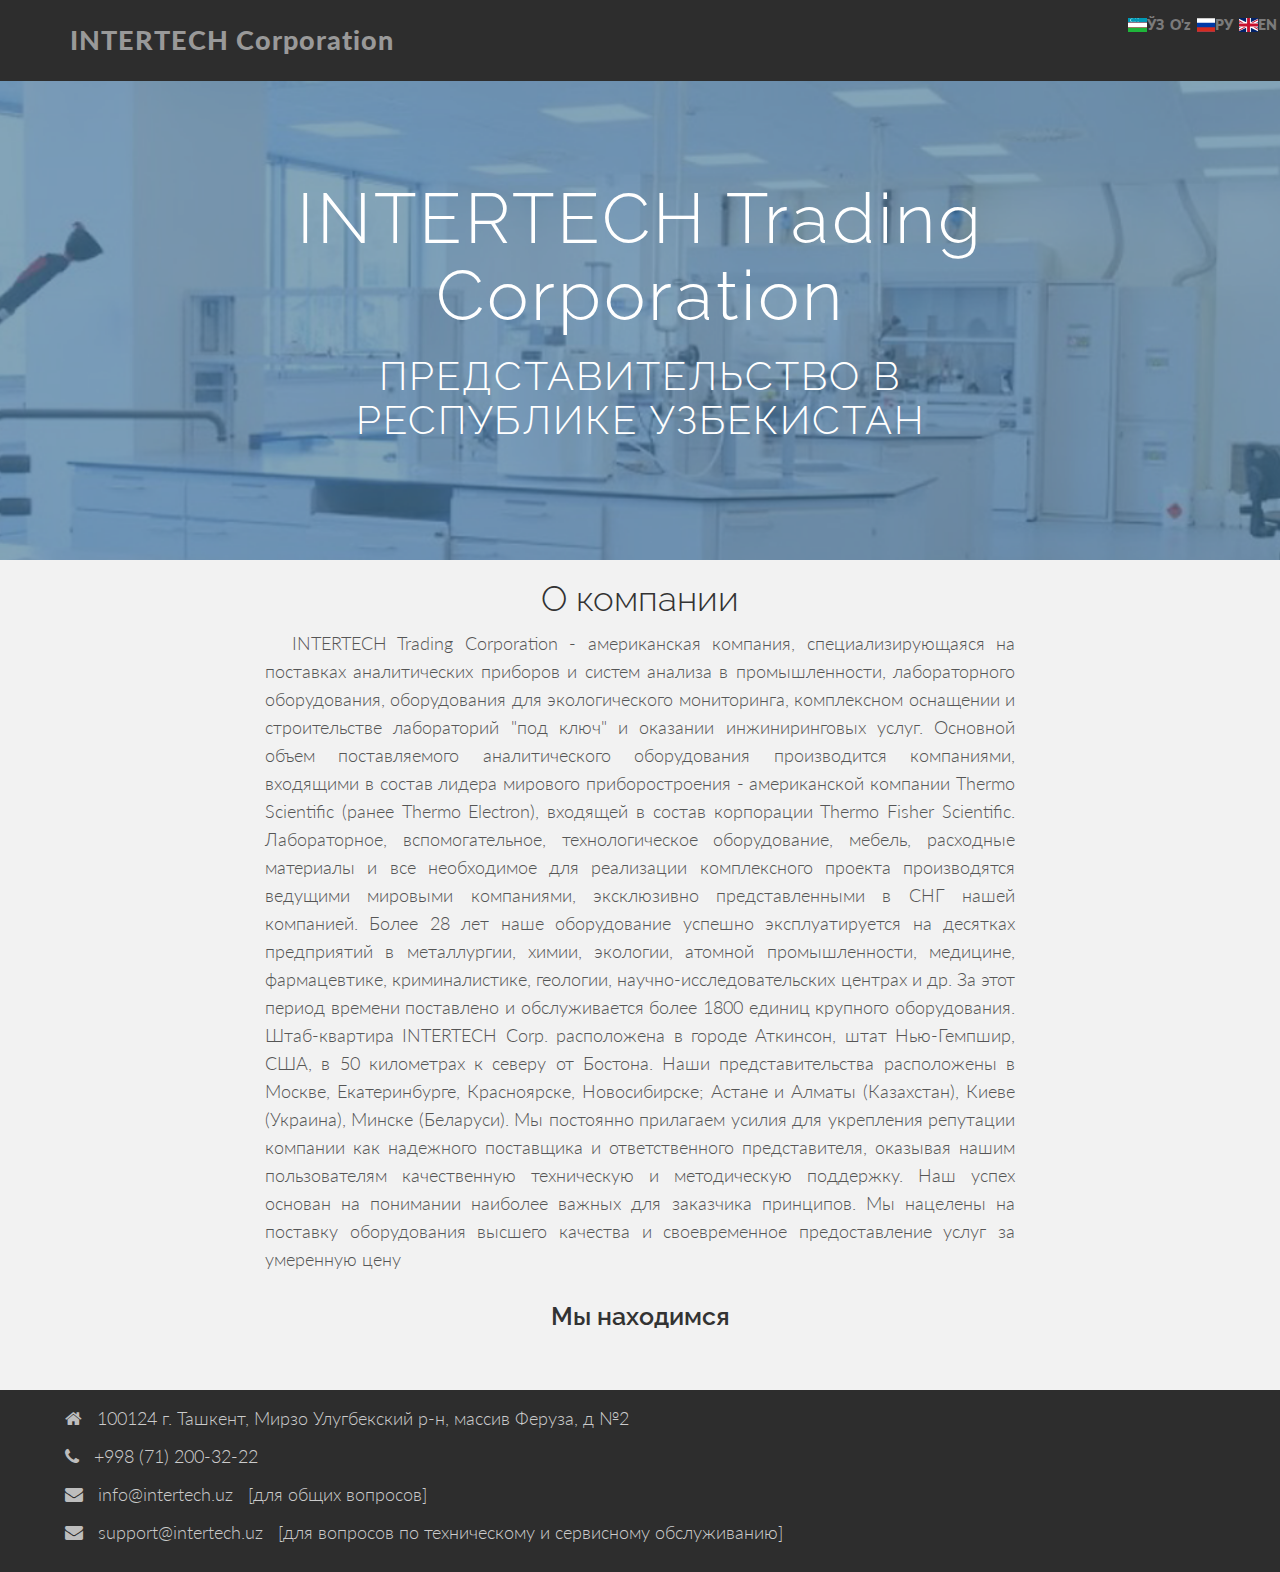
==== en/index.html @ 099552c6 "добавил языковую панель" ====
<!DOCTYPE html>
<html>
<head>
    <meta charset="utf-8">
    <meta name="viewport" content="width=device-width, initial-scale=1.0">
    <title>Главная</title>    
    
    <link rel="stylesheet" href="../css/bootstrap.css">
    <link rel="stylesheet" href="../css/font-awesome.min.css">
    <link rel="stylesheet" href="../css/main.css">

    <link rel="stylesheet" href="../css/flag-icon.min.css">
    
    
</head>
<body>    
    
      
  
  <div id="div-header" class="navbar navbar-inverse navbar-fixed-top">
      <div id="lang-panel"  class="pull-right">                          
          <a href="/uz/index.html"><span class="flag-icon flag-icon-uz"></span>ЎЗ</a>
          <a href="/oz/index.html">O'z</a>         
          <a href="/ru/index.html"><span class="flag-icon flag-icon-ru"></span>РУ</a>          
          <a href="/en/index.html"><span class="flag-icon flag-icon-gb"></span>EN</a>                
        </div>
    
    
    <div class="container">
            <div class="navbar-header">                
                <div class="navbar-brand">INTERTECH Corporation</div>
            </div>
        </div>
    </div>

  


    <div id="headerwrap">
        <div class="container">
            <div class="row centered">
                <div class="col-lg-8 col-lg-offset-2">
                    <h1>INTERTECH Trading Corporation</h1>
                    <h2>Представительство в Республике Узбекистан</h2>
                </div>
            </div>
        </div>
    </div>

   
    <div class="container wb">
        <div class="row">            
            <div class="col-lg-8 col-lg-offset-2">
                <h4>О компании</h4>
                <p>INTERTECH Trading Corporation - американская компания, специализирующаяся на поставках аналитических приборов и систем анализа в промышленности, лабораторного оборудования, оборудования для экологического мониторинга, комплексном оснащении и строительстве лабораторий "под ключ" и оказании инжиниринговых услуг.
                        Основной объем поставляемого аналитического оборудования производится компаниями, входящими в состав лидера мирового приборостроения - американской компании Thermo Scientific (ранее Thermo Electron), входящей в состав корпорации Thermo Fisher Scientific. Лабораторное, вспомогательное, технологическое оборудование, мебель, расходные материалы и все необходимое для реализации комплексного проекта производятся ведущими мировыми компаниями, эксклюзивно представленными в СНГ нашей компанией.
                        
                        Более 28 лет наше оборудование успешно эксплуатируется на десятках предприятий в металлургии, химии, экологии, атомной промышленности, медицине, фармацевтике, криминалистике, геологии, научно-исследовательских центрах и др. За этот период времени поставлено и обслуживается более 1800 единиц крупного оборудования.
                        Штаб-квартира INTERTECH Corp. расположена в городе Аткинсон, штат Нью-Гемпшир, США, в 50 километрах к северу от Бостона. Наши представительства расположены в Москве, Екатеринбурге, Красноярске, Новосибирске; Астане и Алматы (Казахстан), Киеве (Украина), Минске (Беларуси).
                        Мы постоянно прилагаем усилия для укрепления репутации компании как надежного поставщика и ответственного представителя, оказывая нашим пользователям качественную техническую и методическую поддержку.
                        Наш успех основан на понимании наиболее важных для заказчика принципов. Мы нацелены на поставку оборудования высшего качества и своевременное предоставление услуг за умеренную цену
                        </p>                
            </div>   
            
        </div>
    </div>


    <div id='map' class="container">
        <div class="row">
            <div class="col-lg-8 col-lg-offset-2">
                <h4>Мы находимся</h4>
                <script type="text/javascript" charset="utf-8" async src="https://api-maps.yandex.ru/services/constructor/1.0/js/?um=constructor%3A7fb17a33a4f2a6523416677394ee7373f400a5238b3967ca193303adce1531c1&amp;width=800&amp;height=400&amp;lang=ru_RU&amp;scroll=true"></script>
            </div>
        </div>
    </div>
    
    
    <div id="f">
        <div class="container">
            <div class="row">
                <i class="fa fa-home"></i>
                <span>100124 г. Ташкент, Мирзо Улугбекский р-н, массив Феруза, д №2</span>                
            </div>
            <div class="row">
                <i class="fa fa-phone"></i>
                <a href="tel:+998712003222" class="company-href">+998 (71) 200-32-22</a>
            </div>
            <div class="row">
                <i class="fa fa-envelope"></i>
                <a href="mailto:info@intertech.uz" class="company-href">info@intertech.uz</a> 
                <span class="address-description">[для общих вопросов]</span>               
            </div>
            <div class="row">
                <i class="fa fa-envelope"></i>
                <a href="mailto:support@intertech.uz" class="company-href">support@intertech.uz</a> 
                <span class="address-description">[для вопросов по техническому и сервисному обслуживанию]</span>               
            </div>
        </div>
    </div>


    
    <script src="../js/jquery.min.js"></script>
    <!-- <script src="https://ajax.googleapis.com/ajax/libs/jquery/3.3.1/jquery.min.js"></script> -->
    <script src="../js/bootstrap.min.js"></script>

</body>
</html>
---- css/main.css ----
@import url('https://fonts.googleapis.com/css?family=Lato|Raleway');

body {
  background-color: #f2f2f2; 
  font-family: 'Lato';
  font-weight: 300;
  font-size: 18px;
  color: #555;

  -webkit-font-smoothing: antialiased;
  -webkit-overflow-scrolling: touch;
  margin-top: 70px;
}

h1,h2,h3,h4,h5,h6 {
  font-family: 'Raleway';
  font-weight: 300;
  color: #333;
}

p {
  line-height: 28px;
  text-indent: 1.5em;
  /* margin-bottom: 25px;   */
}

.centered {
  text-align: center;
}

a {
  color: #f85c37;  
}

a:hover, a:focus {
  color: #7b7b7b;
  text-decoration: none;
  outline: 0;
}

hr {
  display: block;
  height: 1px;
  border: 0;
  border-top: 1px solid #ccc;
  margin: 1em 0;
  padding: 0;
}

.navbar {
  font-weight: 800;
  font-size: 14px;
  padding-top: 15px;
  padding-bottom: 15px;
}

.navbar-inverse {
  background: #2d2d2d;
  border-color: #2d2d2d;
}

.navbar-inverse .navbar-nav > .active > a {
  background: #ff7878;  
}

.navbar-inverse .navbar-brand {
  color: #999;
  font-weight: bolder;
  font-size: 27px;
  letter-spacing: 1px;
}

#headerwrap {
  /* background-color: rgb(116, 148, 173); */
  background: url(../img/new-header-lg-bg.png) no-repeat center top;
  margin-top: -10px;
  padding-top: 20px;
  text-align: center;
  background-attachment: fixed;
  background-position: center center;
  min-height: 500px;
  width: 100%;

  -webkit-background-size: cover;
  -moz-background-size: cover;
  -o-background-size: cover;
  background-size: cover;
  
  /* background-size: 100%; */
}

#headerwrap h1 {
  margin-top: 100px;
  color: white;
  font-size: 70px;
  font-weight: 300;
  letter-spacing: 3px;
}


#headerwrap h2 {  
  color: white;
  font-size: 40px;  
  letter-spacing: 2px;
  text-transform: uppercase;
}

.w {
  padding-top: 35px;  
}

.w h4 {
  font-size: 25px;
}

#dg {
  background: #e0e0e0;
  padding-top: 70px;
  padding-bottom: 70px;
  text-align: center;
}

#dg h4 {
  font-size: 40px;
}

.tilt {
  -webkit-transition: all 0.5s ease;
     -moz-transition: all 0.5s ease;
       -o-transition: all 0.5s ease;
      -ms-transition: all 0.5s ease;
          transition: all 0.5s ease;  
}

.tilt:hover {
  -webkit-transform: rotate(-10deg);
     -moz-transform: rotate(-10deg);
       -o-transform: rotate(-10deg);
      -ms-transform: rotate(-10deg);
          transform: rotate(-10deg);  
}

.wb {
  padding-top: 10px;
  /* margin-bottom: 35px;   */
}

.wb h4 {
  text-align: center;
  font-size: 35px;
}

.wb p {
  text-align: justify;    
}

#lg {
  background: #ebebeb;
  padding-top: 70px;
  padding-bottom: 70px;
  text-align: center;
}

#lg  h4 {
  font-size: 45px;
}

#r {
  background: #ff7878;
  padding-top: 70px;
  padding-bottom: 70px;
}

#r h4 {
  color: white;
  font-size: 45px;  
}

#r p {
  color: white;
}

#f {
  background: #2d2d2d;
  padding-top: 10px;
  padding-bottom: 20px;
  color:#ccc;
}


#f i {
  color: #bdbdbd;
  /* font-size: 30px; */
  padding: 10px;
}

#f a.company-href {
  color:#ccc;
}

#f span.address-description {
  margin-left: 10px;
}

#map {
  /* background: #2d2d2d; */
  padding-top: 10px;
  padding-bottom: 10px;
  margin-bottom: 15px;
}

#map h4 {  
  font-size: 25px;
  padding-bottom: 25px; 
  text-align: center; 
  font-weight: 600;
}

#lang-panel {
  display: inline-block;
}

#lang-panel a {
  color: #7b7b7b;
  margin-right: 3px;
}
---- css/flag-icon.min.css ----
.flag-icon-background{background-size:contain;background-position:50%;background-repeat:no-repeat}.flag-icon{background-size:contain;background-position:50%;background-repeat:no-repeat;position:relative;display:inline-block;width:1.33333333em;line-height:1em}.flag-icon:before{content:"\00a0"}.flag-icon.flag-icon-squared{width:1em}.flag-icon-ad{background-image:url(../flags/4x3/ad.svg)}.flag-icon-ad.flag-icon-squared{background-image:url(../flags/1x1/ad.svg)}.flag-icon-ae{background-image:url(../flags/4x3/ae.svg)}.flag-icon-ae.flag-icon-squared{background-image:url(../flags/1x1/ae.svg)}.flag-icon-af{background-image:url(../flags/4x3/af.svg)}.flag-icon-af.flag-icon-squared{background-image:url(../flags/1x1/af.svg)}.flag-icon-ag{background-image:url(../flags/4x3/ag.svg)}.flag-icon-ag.flag-icon-squared{background-image:url(../flags/1x1/ag.svg)}.flag-icon-ai{background-image:url(../flags/4x3/ai.svg)}.flag-icon-ai.flag-icon-squared{background-image:url(../flags/1x1/ai.svg)}.flag-icon-al{background-image:url(../flags/4x3/al.svg)}.flag-icon-al.flag-icon-squared{background-image:url(../flags/1x1/al.svg)}.flag-icon-am{background-image:url(../flags/4x3/am.svg)}.flag-icon-am.flag-icon-squared{background-image:url(../flags/1x1/am.svg)}.flag-icon-ao{background-image:url(../flags/4x3/ao.svg)}.flag-icon-ao.flag-icon-squared{background-image:url(../flags/1x1/ao.svg)}.flag-icon-aq{background-image:url(../flags/4x3/aq.svg)}.flag-icon-aq.flag-icon-squared{background-image:url(../flags/1x1/aq.svg)}.flag-icon-ar{background-image:url(../flags/4x3/ar.svg)}.flag-icon-ar.flag-icon-squared{background-image:url(../flags/1x1/ar.svg)}.flag-icon-as{background-image:url(../flags/4x3/as.svg)}.flag-icon-as.flag-icon-squared{background-image:url(../flags/1x1/as.svg)}.flag-icon-at{background-image:url(../flags/4x3/at.svg)}.flag-icon-at.flag-icon-squared{background-image:url(../flags/1x1/at.svg)}.flag-icon-au{background-image:url(../flags/4x3/au.svg)}.flag-icon-au.flag-icon-squared{background-image:url(../flags/1x1/au.svg)}.flag-icon-aw{background-image:url(../flags/4x3/aw.svg)}.flag-icon-aw.flag-icon-squared{background-image:url(../flags/1x1/aw.svg)}.flag-icon-ax{background-image:url(../flags/4x3/ax.svg)}.flag-icon-ax.flag-icon-squared{background-image:url(../flags/1x1/ax.svg)}.flag-icon-az{background-image:url(../flags/4x3/az.svg)}.flag-icon-az.flag-icon-squared{background-image:url(../flags/1x1/az.svg)}.flag-icon-ba{background-image:url(../flags/4x3/ba.svg)}.flag-icon-ba.flag-icon-squared{background-image:url(../flags/1x1/ba.svg)}.flag-icon-bb{background-image:url(../flags/4x3/bb.svg)}.flag-icon-bb.flag-icon-squared{background-image:url(../flags/1x1/bb.svg)}.flag-icon-bd{background-image:url(../flags/4x3/bd.svg)}.flag-icon-bd.flag-icon-squared{background-image:url(../flags/1x1/bd.svg)}.flag-icon-be{background-image:url(../flags/4x3/be.svg)}.flag-icon-be.flag-icon-squared{background-image:url(../flags/1x1/be.svg)}.flag-icon-bf{background-image:url(../flags/4x3/bf.svg)}.flag-icon-bf.flag-icon-squared{background-image:url(../flags/1x1/bf.svg)}.flag-icon-bg{background-image:url(../flags/4x3/bg.svg)}.flag-icon-bg.flag-icon-squared{background-image:url(../flags/1x1/bg.svg)}.flag-icon-bh{background-image:url(../flags/4x3/bh.svg)}.flag-icon-bh.flag-icon-squared{background-image:url(../flags/1x1/bh.svg)}.flag-icon-bi{background-image:url(../flags/4x3/bi.svg)}.flag-icon-bi.flag-icon-squared{background-image:url(../flags/1x1/bi.svg)}.flag-icon-bj{background-image:url(../flags/4x3/bj.svg)}.flag-icon-bj.flag-icon-squared{background-image:url(../flags/1x1/bj.svg)}.flag-icon-bl{background-image:url(../flags/4x3/bl.svg)}.flag-icon-bl.flag-icon-squared{background-image:url(../flags/1x1/bl.svg)}.flag-icon-bm{background-image:url(../flags/4x3/bm.svg)}.flag-icon-bm.flag-icon-squared{background-image:url(../flags/1x1/bm.svg)}.flag-icon-bn{background-image:url(../flags/4x3/bn.svg)}.flag-icon-bn.flag-icon-squared{background-image:url(../flags/1x1/bn.svg)}.flag-icon-bo{background-image:url(../flags/4x3/bo.svg)}.flag-icon-bo.flag-icon-squared{background-image:url(../flags/1x1/bo.svg)}.flag-icon-bq{background-image:url(../flags/4x3/bq.svg)}.flag-icon-bq.flag-icon-squared{background-image:url(../flags/1x1/bq.svg)}.flag-icon-br{background-image:url(../flags/4x3/br.svg)}.flag-icon-br.flag-icon-squared{background-image:url(../flags/1x1/br.svg)}.flag-icon-bs{background-image:url(../flags/4x3/bs.svg)}.flag-icon-bs.flag-icon-squared{background-image:url(../flags/1x1/bs.svg)}.flag-icon-bt{background-image:url(../flags/4x3/bt.svg)}.flag-icon-bt.flag-icon-squared{background-image:url(../flags/1x1/bt.svg)}.flag-icon-bv{background-image:url(../flags/4x3/bv.svg)}.flag-icon-bv.flag-icon-squared{background-image:url(../flags/1x1/bv.svg)}.flag-icon-bw{background-image:url(../flags/4x3/bw.svg)}.flag-icon-bw.flag-icon-squared{background-image:url(../flags/1x1/bw.svg)}.flag-icon-by{background-image:url(../flags/4x3/by.svg)}.flag-icon-by.flag-icon-squared{background-image:url(../flags/1x1/by.svg)}.flag-icon-bz{background-image:url(../flags/4x3/bz.svg)}.flag-icon-bz.flag-icon-squared{background-image:url(../flags/1x1/bz.svg)}.flag-icon-ca{background-image:url(../flags/4x3/ca.svg)}.flag-icon-ca.flag-icon-squared{background-image:url(../flags/1x1/ca.svg)}.flag-icon-cc{background-image:url(../flags/4x3/cc.svg)}.flag-icon-cc.flag-icon-squared{background-image:url(../flags/1x1/cc.svg)}.flag-icon-cd{background-image:url(../flags/4x3/cd.svg)}.flag-icon-cd.flag-icon-squared{background-image:url(../flags/1x1/cd.svg)}.flag-icon-cf{background-image:url(../flags/4x3/cf.svg)}.flag-icon-cf.flag-icon-squared{background-image:url(../flags/1x1/cf.svg)}.flag-icon-cg{background-image:url(../flags/4x3/cg.svg)}.flag-icon-cg.flag-icon-squared{background-image:url(../flags/1x1/cg.svg)}.flag-icon-ch{background-image:url(../flags/4x3/ch.svg)}.flag-icon-ch.flag-icon-squared{background-image:url(../flags/1x1/ch.svg)}.flag-icon-ci{background-image:url(../flags/4x3/ci.svg)}.flag-icon-ci.flag-icon-squared{background-image:url(../flags/1x1/ci.svg)}.flag-icon-ck{background-image:url(../flags/4x3/ck.svg)}.flag-icon-ck.flag-icon-squared{background-image:url(../flags/1x1/ck.svg)}.flag-icon-cl{background-image:url(../flags/4x3/cl.svg)}.flag-icon-cl.flag-icon-squared{background-image:url(../flags/1x1/cl.svg)}.flag-icon-cm{background-image:url(../flags/4x3/cm.svg)}.flag-icon-cm.flag-icon-squared{background-image:url(../flags/1x1/cm.svg)}.flag-icon-cn{background-image:url(../flags/4x3/cn.svg)}.flag-icon-cn.flag-icon-squared{background-image:url(../flags/1x1/cn.svg)}.flag-icon-co{background-image:url(../flags/4x3/co.svg)}.flag-icon-co.flag-icon-squared{background-image:url(../flags/1x1/co.svg)}.flag-icon-cr{background-image:url(../flags/4x3/cr.svg)}.flag-icon-cr.flag-icon-squared{background-image:url(../flags/1x1/cr.svg)}.flag-icon-cu{background-image:url(../flags/4x3/cu.svg)}.flag-icon-cu.flag-icon-squared{background-image:url(../flags/1x1/cu.svg)}.flag-icon-cv{background-image:url(../flags/4x3/cv.svg)}.flag-icon-cv.flag-icon-squared{background-image:url(../flags/1x1/cv.svg)}.flag-icon-cw{background-image:url(../flags/4x3/cw.svg)}.flag-icon-cw.flag-icon-squared{background-image:url(../flags/1x1/cw.svg)}.flag-icon-cx{background-image:url(../flags/4x3/cx.svg)}.flag-icon-cx.flag-icon-squared{background-image:url(../flags/1x1/cx.svg)}.flag-icon-cy{background-image:url(../flags/4x3/cy.svg)}.flag-icon-cy.flag-icon-squared{background-image:url(../flags/1x1/cy.svg)}.flag-icon-cz{background-image:url(../flags/4x3/cz.svg)}.flag-icon-cz.flag-icon-squared{background-image:url(../flags/1x1/cz.svg)}.flag-icon-de{background-image:url(../flags/4x3/de.svg)}.flag-icon-de.flag-icon-squared{background-image:url(../flags/1x1/de.svg)}.flag-icon-dj{background-image:url(../flags/4x3/dj.svg)}.flag-icon-dj.flag-icon-squared{background-image:url(../flags/1x1/dj.svg)}.flag-icon-dk{background-image:url(../flags/4x3/dk.svg)}.flag-icon-dk.flag-icon-squared{background-image:url(../flags/1x1/dk.svg)}.flag-icon-dm{background-image:url(../flags/4x3/dm.svg)}.flag-icon-dm.flag-icon-squared{background-image:url(../flags/1x1/dm.svg)}.flag-icon-do{background-image:url(../flags/4x3/do.svg)}.flag-icon-do.flag-icon-squared{background-image:url(../flags/1x1/do.svg)}.flag-icon-dz{background-image:url(../flags/4x3/dz.svg)}.flag-icon-dz.flag-icon-squared{background-image:url(../flags/1x1/dz.svg)}.flag-icon-ec{background-image:url(../flags/4x3/ec.svg)}.flag-icon-ec.flag-icon-squared{background-image:url(../flags/1x1/ec.svg)}.flag-icon-ee{background-image:url(../flags/4x3/ee.svg)}.flag-icon-ee.flag-icon-squared{background-image:url(../flags/1x1/ee.svg)}.flag-icon-eg{background-image:url(../flags/4x3/eg.svg)}.flag-icon-eg.flag-icon-squared{background-image:url(../flags/1x1/eg.svg)}.flag-icon-eh{background-image:url(../flags/4x3/eh.svg)}.flag-icon-eh.flag-icon-squared{background-image:url(../flags/1x1/eh.svg)}.flag-icon-er{background-image:url(../flags/4x3/er.svg)}.flag-icon-er.flag-icon-squared{background-image:url(../flags/1x1/er.svg)}.flag-icon-es{background-image:url(../flags/4x3/es.svg)}.flag-icon-es.flag-icon-squared{background-image:url(../flags/1x1/es.svg)}.flag-icon-et{background-image:url(../flags/4x3/et.svg)}.flag-icon-et.flag-icon-squared{background-image:url(../flags/1x1/et.svg)}.flag-icon-fi{background-image:url(../flags/4x3/fi.svg)}.flag-icon-fi.flag-icon-squared{background-image:url(../flags/1x1/fi.svg)}.flag-icon-fj{background-image:url(../flags/4x3/fj.svg)}.flag-icon-fj.flag-icon-squared{background-image:url(../flags/1x1/fj.svg)}.flag-icon-fk{background-image:url(../flags/4x3/fk.svg)}.flag-icon-fk.flag-icon-squared{background-image:url(../flags/1x1/fk.svg)}.flag-icon-fm{background-image:url(../flags/4x3/fm.svg)}.flag-icon-fm.flag-icon-squared{background-image:url(../flags/1x1/fm.svg)}.flag-icon-fo{background-image:url(../flags/4x3/fo.svg)}.flag-icon-fo.flag-icon-squared{background-image:url(../flags/1x1/fo.svg)}.flag-icon-fr{background-image:url(../flags/4x3/fr.svg)}.flag-icon-fr.flag-icon-squared{background-image:url(../flags/1x1/fr.svg)}.flag-icon-ga{background-image:url(../flags/4x3/ga.svg)}.flag-icon-ga.flag-icon-squared{background-image:url(../flags/1x1/ga.svg)}.flag-icon-gb{background-image:url(../flags/4x3/gb.svg)}.flag-icon-gb.flag-icon-squared{background-image:url(../flags/1x1/gb.svg)}.flag-icon-gd{background-image:url(../flags/4x3/gd.svg)}.flag-icon-gd.flag-icon-squared{background-image:url(../flags/1x1/gd.svg)}.flag-icon-ge{background-image:url(../flags/4x3/ge.svg)}.flag-icon-ge.flag-icon-squared{background-image:url(../flags/1x1/ge.svg)}.flag-icon-gf{background-image:url(../flags/4x3/gf.svg)}.flag-icon-gf.flag-icon-squared{background-image:url(../flags/1x1/gf.svg)}.flag-icon-gg{background-image:url(../flags/4x3/gg.svg)}.flag-icon-gg.flag-icon-squared{background-image:url(../flags/1x1/gg.svg)}.flag-icon-gh{background-image:url(../flags/4x3/gh.svg)}.flag-icon-gh.flag-icon-squared{background-image:url(../flags/1x1/gh.svg)}.flag-icon-gi{background-image:url(../flags/4x3/gi.svg)}.flag-icon-gi.flag-icon-squared{background-image:url(../flags/1x1/gi.svg)}.flag-icon-gl{background-image:url(../flags/4x3/gl.svg)}.flag-icon-gl.flag-icon-squared{background-image:url(../flags/1x1/gl.svg)}.flag-icon-gm{background-image:url(../flags/4x3/gm.svg)}.flag-icon-gm.flag-icon-squared{background-image:url(../flags/1x1/gm.svg)}.flag-icon-gn{background-image:url(../flags/4x3/gn.svg)}.flag-icon-gn.flag-icon-squared{background-image:url(../flags/1x1/gn.svg)}.flag-icon-gp{background-image:url(../flags/4x3/gp.svg)}.flag-icon-gp.flag-icon-squared{background-image:url(../flags/1x1/gp.svg)}.flag-icon-gq{background-image:url(../flags/4x3/gq.svg)}.flag-icon-gq.flag-icon-squared{background-image:url(../flags/1x1/gq.svg)}.flag-icon-gr{background-image:url(../flags/4x3/gr.svg)}.flag-icon-gr.flag-icon-squared{background-image:url(../flags/1x1/gr.svg)}.flag-icon-gs{background-image:url(../flags/4x3/gs.svg)}.flag-icon-gs.flag-icon-squared{background-image:url(../flags/1x1/gs.svg)}.flag-icon-gt{background-image:url(../flags/4x3/gt.svg)}.flag-icon-gt.flag-icon-squared{background-image:url(../flags/1x1/gt.svg)}.flag-icon-gu{background-image:url(../flags/4x3/gu.svg)}.flag-icon-gu.flag-icon-squared{background-image:url(../flags/1x1/gu.svg)}.flag-icon-gw{background-image:url(../flags/4x3/gw.svg)}.flag-icon-gw.flag-icon-squared{background-image:url(../flags/1x1/gw.svg)}.flag-icon-gy{background-image:url(../flags/4x3/gy.svg)}.flag-icon-gy.flag-icon-squared{background-image:url(../flags/1x1/gy.svg)}.flag-icon-hk{background-image:url(../flags/4x3/hk.svg)}.flag-icon-hk.flag-icon-squared{background-image:url(../flags/1x1/hk.svg)}.flag-icon-hm{background-image:url(../flags/4x3/hm.svg)}.flag-icon-hm.flag-icon-squared{background-image:url(../flags/1x1/hm.svg)}.flag-icon-hn{background-image:url(../flags/4x3/hn.svg)}.flag-icon-hn.flag-icon-squared{background-image:url(../flags/1x1/hn.svg)}.flag-icon-hr{background-image:url(../flags/4x3/hr.svg)}.flag-icon-hr.flag-icon-squared{background-image:url(../flags/1x1/hr.svg)}.flag-icon-ht{background-image:url(../flags/4x3/ht.svg)}.flag-icon-ht.flag-icon-squared{background-image:url(../flags/1x1/ht.svg)}.flag-icon-hu{background-image:url(../flags/4x3/hu.svg)}.flag-icon-hu.flag-icon-squared{background-image:url(../flags/1x1/hu.svg)}.flag-icon-id{background-image:url(../flags/4x3/id.svg)}.flag-icon-id.flag-icon-squared{background-image:url(../flags/1x1/id.svg)}.flag-icon-ie{background-image:url(../flags/4x3/ie.svg)}.flag-icon-ie.flag-icon-squared{background-image:url(../flags/1x1/ie.svg)}.flag-icon-il{background-image:url(../flags/4x3/il.svg)}.flag-icon-il.flag-icon-squared{background-image:url(../flags/1x1/il.svg)}.flag-icon-im{background-image:url(../flags/4x3/im.svg)}.flag-icon-im.flag-icon-squared{background-image:url(../flags/1x1/im.svg)}.flag-icon-in{background-image:url(../flags/4x3/in.svg)}.flag-icon-in.flag-icon-squared{background-image:url(../flags/1x1/in.svg)}.flag-icon-io{background-image:url(../flags/4x3/io.svg)}.flag-icon-io.flag-icon-squared{background-image:url(../flags/1x1/io.svg)}.flag-icon-iq{background-image:url(../flags/4x3/iq.svg)}.flag-icon-iq.flag-icon-squared{background-image:url(../flags/1x1/iq.svg)}.flag-icon-ir{background-image:url(../flags/4x3/ir.svg)}.flag-icon-ir.flag-icon-squared{background-image:url(../flags/1x1/ir.svg)}.flag-icon-is{background-image:url(../flags/4x3/is.svg)}.flag-icon-is.flag-icon-squared{background-image:url(../flags/1x1/is.svg)}.flag-icon-it{background-image:url(../flags/4x3/it.svg)}.flag-icon-it.flag-icon-squared{background-image:url(../flags/1x1/it.svg)}.flag-icon-je{background-image:url(../flags/4x3/je.svg)}.flag-icon-je.flag-icon-squared{background-image:url(../flags/1x1/je.svg)}.flag-icon-jm{background-image:url(../flags/4x3/jm.svg)}.flag-icon-jm.flag-icon-squared{background-image:url(../flags/1x1/jm.svg)}.flag-icon-jo{background-image:url(../flags/4x3/jo.svg)}.flag-icon-jo.flag-icon-squared{background-image:url(../flags/1x1/jo.svg)}.flag-icon-jp{background-image:url(../flags/4x3/jp.svg)}.flag-icon-jp.flag-icon-squared{background-image:url(../flags/1x1/jp.svg)}.flag-icon-ke{background-image:url(../flags/4x3/ke.svg)}.flag-icon-ke.flag-icon-squared{background-image:url(../flags/1x1/ke.svg)}.flag-icon-kg{background-image:url(../flags/4x3/kg.svg)}.flag-icon-kg.flag-icon-squared{background-image:url(../flags/1x1/kg.svg)}.flag-icon-kh{background-image:url(../flags/4x3/kh.svg)}.flag-icon-kh.flag-icon-squared{background-image:url(../flags/1x1/kh.svg)}.flag-icon-ki{background-image:url(../flags/4x3/ki.svg)}.flag-icon-ki.flag-icon-squared{background-image:url(../flags/1x1/ki.svg)}.flag-icon-km{background-image:url(../flags/4x3/km.svg)}.flag-icon-km.flag-icon-squared{background-image:url(../flags/1x1/km.svg)}.flag-icon-kn{background-image:url(../flags/4x3/kn.svg)}.flag-icon-kn.flag-icon-squared{background-image:url(../flags/1x1/kn.svg)}.flag-icon-kp{background-image:url(../flags/4x3/kp.svg)}.flag-icon-kp.flag-icon-squared{background-image:url(../flags/1x1/kp.svg)}.flag-icon-kr{background-image:url(../flags/4x3/kr.svg)}.flag-icon-kr.flag-icon-squared{background-image:url(../flags/1x1/kr.svg)}.flag-icon-kw{background-image:url(../flags/4x3/kw.svg)}.flag-icon-kw.flag-icon-squared{background-image:url(../flags/1x1/kw.svg)}.flag-icon-ky{background-image:url(../flags/4x3/ky.svg)}.flag-icon-ky.flag-icon-squared{background-image:url(../flags/1x1/ky.svg)}.flag-icon-kz{background-image:url(../flags/4x3/kz.svg)}.flag-icon-kz.flag-icon-squared{background-image:url(../flags/1x1/kz.svg)}.flag-icon-la{background-image:url(../flags/4x3/la.svg)}.flag-icon-la.flag-icon-squared{background-image:url(../flags/1x1/la.svg)}.flag-icon-lb{background-image:url(../flags/4x3/lb.svg)}.flag-icon-lb.flag-icon-squared{background-image:url(../flags/1x1/lb.svg)}.flag-icon-lc{background-image:url(../flags/4x3/lc.svg)}.flag-icon-lc.flag-icon-squared{background-image:url(../flags/1x1/lc.svg)}.flag-icon-li{background-image:url(../flags/4x3/li.svg)}.flag-icon-li.flag-icon-squared{background-image:url(../flags/1x1/li.svg)}.flag-icon-lk{background-image:url(../flags/4x3/lk.svg)}.flag-icon-lk.flag-icon-squared{background-image:url(../flags/1x1/lk.svg)}.flag-icon-lr{background-image:url(../flags/4x3/lr.svg)}.flag-icon-lr.flag-icon-squared{background-image:url(../flags/1x1/lr.svg)}.flag-icon-ls{background-image:url(../flags/4x3/ls.svg)}.flag-icon-ls.flag-icon-squared{background-image:url(../flags/1x1/ls.svg)}.flag-icon-lt{background-image:url(../flags/4x3/lt.svg)}.flag-icon-lt.flag-icon-squared{background-image:url(../flags/1x1/lt.svg)}.flag-icon-lu{background-image:url(../flags/4x3/lu.svg)}.flag-icon-lu.flag-icon-squared{background-image:url(../flags/1x1/lu.svg)}.flag-icon-lv{background-image:url(../flags/4x3/lv.svg)}.flag-icon-lv.flag-icon-squared{background-image:url(../flags/1x1/lv.svg)}.flag-icon-ly{background-image:url(../flags/4x3/ly.svg)}.flag-icon-ly.flag-icon-squared{background-image:url(../flags/1x1/ly.svg)}.flag-icon-ma{background-image:url(../flags/4x3/ma.svg)}.flag-icon-ma.flag-icon-squared{background-image:url(../flags/1x1/ma.svg)}.flag-icon-mc{background-image:url(../flags/4x3/mc.svg)}.flag-icon-mc.flag-icon-squared{background-image:url(../flags/1x1/mc.svg)}.flag-icon-md{background-image:url(../flags/4x3/md.svg)}.flag-icon-md.flag-icon-squared{background-image:url(../flags/1x1/md.svg)}.flag-icon-me{background-image:url(../flags/4x3/me.svg)}.flag-icon-me.flag-icon-squared{background-image:url(../flags/1x1/me.svg)}.flag-icon-mf{background-image:url(../flags/4x3/mf.svg)}.flag-icon-mf.flag-icon-squared{background-image:url(../flags/1x1/mf.svg)}.flag-icon-mg{background-image:url(../flags/4x3/mg.svg)}.flag-icon-mg.flag-icon-squared{background-image:url(../flags/1x1/mg.svg)}.flag-icon-mh{background-image:url(../flags/4x3/mh.svg)}.flag-icon-mh.flag-icon-squared{background-image:url(../flags/1x1/mh.svg)}.flag-icon-mk{background-image:url(../flags/4x3/mk.svg)}.flag-icon-mk.flag-icon-squared{background-image:url(../flags/1x1/mk.svg)}.flag-icon-ml{background-image:url(../flags/4x3/ml.svg)}.flag-icon-ml.flag-icon-squared{background-image:url(../flags/1x1/ml.svg)}.flag-icon-mm{background-image:url(../flags/4x3/mm.svg)}.flag-icon-mm.flag-icon-squared{background-image:url(../flags/1x1/mm.svg)}.flag-icon-mn{background-image:url(../flags/4x3/mn.svg)}.flag-icon-mn.flag-icon-squared{background-image:url(../flags/1x1/mn.svg)}.flag-icon-mo{background-image:url(../flags/4x3/mo.svg)}.flag-icon-mo.flag-icon-squared{background-image:url(../flags/1x1/mo.svg)}.flag-icon-mp{background-image:url(../flags/4x3/mp.svg)}.flag-icon-mp.flag-icon-squared{background-image:url(../flags/1x1/mp.svg)}.flag-icon-mq{background-image:url(../flags/4x3/mq.svg)}.flag-icon-mq.flag-icon-squared{background-image:url(../flags/1x1/mq.svg)}.flag-icon-mr{background-image:url(../flags/4x3/mr.svg)}.flag-icon-mr.flag-icon-squared{background-image:url(../flags/1x1/mr.svg)}.flag-icon-ms{background-image:url(../flags/4x3/ms.svg)}.flag-icon-ms.flag-icon-squared{background-image:url(../flags/1x1/ms.svg)}.flag-icon-mt{background-image:url(../flags/4x3/mt.svg)}.flag-icon-mt.flag-icon-squared{background-image:url(../flags/1x1/mt.svg)}.flag-icon-mu{background-image:url(../flags/4x3/mu.svg)}.flag-icon-mu.flag-icon-squared{background-image:url(../flags/1x1/mu.svg)}.flag-icon-mv{background-image:url(../flags/4x3/mv.svg)}.flag-icon-mv.flag-icon-squared{background-image:url(../flags/1x1/mv.svg)}.flag-icon-mw{background-image:url(../flags/4x3/mw.svg)}.flag-icon-mw.flag-icon-squared{background-image:url(../flags/1x1/mw.svg)}.flag-icon-mx{background-image:url(../flags/4x3/mx.svg)}.flag-icon-mx.flag-icon-squared{background-image:url(../flags/1x1/mx.svg)}.flag-icon-my{background-image:url(../flags/4x3/my.svg)}.flag-icon-my.flag-icon-squared{background-image:url(../flags/1x1/my.svg)}.flag-icon-mz{background-image:url(../flags/4x3/mz.svg)}.flag-icon-mz.flag-icon-squared{background-image:url(../flags/1x1/mz.svg)}.flag-icon-na{background-image:url(../flags/4x3/na.svg)}.flag-icon-na.flag-icon-squared{background-image:url(../flags/1x1/na.svg)}.flag-icon-nc{background-image:url(../flags/4x3/nc.svg)}.flag-icon-nc.flag-icon-squared{background-image:url(../flags/1x1/nc.svg)}.flag-icon-ne{background-image:url(../flags/4x3/ne.svg)}.flag-icon-ne.flag-icon-squared{background-image:url(../flags/1x1/ne.svg)}.flag-icon-nf{background-image:url(../flags/4x3/nf.svg)}.flag-icon-nf.flag-icon-squared{background-image:url(../flags/1x1/nf.svg)}.flag-icon-ng{background-image:url(../flags/4x3/ng.svg)}.flag-icon-ng.flag-icon-squared{background-image:url(../flags/1x1/ng.svg)}.flag-icon-ni{background-image:url(../flags/4x3/ni.svg)}.flag-icon-ni.flag-icon-squared{background-image:url(../flags/1x1/ni.svg)}.flag-icon-nl{background-image:url(../flags/4x3/nl.svg)}.flag-icon-nl.flag-icon-squared{background-image:url(../flags/1x1/nl.svg)}.flag-icon-no{background-image:url(../flags/4x3/no.svg)}.flag-icon-no.flag-icon-squared{background-image:url(../flags/1x1/no.svg)}.flag-icon-np{background-image:url(../flags/4x3/np.svg)}.flag-icon-np.flag-icon-squared{background-image:url(../flags/1x1/np.svg)}.flag-icon-nr{background-image:url(../flags/4x3/nr.svg)}.flag-icon-nr.flag-icon-squared{background-image:url(../flags/1x1/nr.svg)}.flag-icon-nu{background-image:url(../flags/4x3/nu.svg)}.flag-icon-nu.flag-icon-squared{background-image:url(../flags/1x1/nu.svg)}.flag-icon-nz{background-image:url(../flags/4x3/nz.svg)}.flag-icon-nz.flag-icon-squared{background-image:url(../flags/1x1/nz.svg)}.flag-icon-om{background-image:url(../flags/4x3/om.svg)}.flag-icon-om.flag-icon-squared{background-image:url(../flags/1x1/om.svg)}.flag-icon-pa{background-image:url(../flags/4x3/pa.svg)}.flag-icon-pa.flag-icon-squared{background-image:url(../flags/1x1/pa.svg)}.flag-icon-pe{background-image:url(../flags/4x3/pe.svg)}.flag-icon-pe.flag-icon-squared{background-image:url(../flags/1x1/pe.svg)}.flag-icon-pf{background-image:url(../flags/4x3/pf.svg)}.flag-icon-pf.flag-icon-squared{background-image:url(../flags/1x1/pf.svg)}.flag-icon-pg{background-image:url(../flags/4x3/pg.svg)}.flag-icon-pg.flag-icon-squared{background-image:url(../flags/1x1/pg.svg)}.flag-icon-ph{background-image:url(../flags/4x3/ph.svg)}.flag-icon-ph.flag-icon-squared{background-image:url(../flags/1x1/ph.svg)}.flag-icon-pk{background-image:url(../flags/4x3/pk.svg)}.flag-icon-pk.flag-icon-squared{background-image:url(../flags/1x1/pk.svg)}.flag-icon-pl{background-image:url(../flags/4x3/pl.svg)}.flag-icon-pl.flag-icon-squared{background-image:url(../flags/1x1/pl.svg)}.flag-icon-pm{background-image:url(../flags/4x3/pm.svg)}.flag-icon-pm.flag-icon-squared{background-image:url(../flags/1x1/pm.svg)}.flag-icon-pn{background-image:url(../flags/4x3/pn.svg)}.flag-icon-pn.flag-icon-squared{background-image:url(../flags/1x1/pn.svg)}.flag-icon-pr{background-image:url(../flags/4x3/pr.svg)}.flag-icon-pr.flag-icon-squared{background-image:url(../flags/1x1/pr.svg)}.flag-icon-ps{background-image:url(../flags/4x3/ps.svg)}.flag-icon-ps.flag-icon-squared{background-image:url(../flags/1x1/ps.svg)}.flag-icon-pt{background-image:url(../flags/4x3/pt.svg)}.flag-icon-pt.flag-icon-squared{background-image:url(../flags/1x1/pt.svg)}.flag-icon-pw{background-image:url(../flags/4x3/pw.svg)}.flag-icon-pw.flag-icon-squared{background-image:url(../flags/1x1/pw.svg)}.flag-icon-py{background-image:url(../flags/4x3/py.svg)}.flag-icon-py.flag-icon-squared{background-image:url(../flags/1x1/py.svg)}.flag-icon-qa{background-image:url(../flags/4x3/qa.svg)}.flag-icon-qa.flag-icon-squared{background-image:url(../flags/1x1/qa.svg)}.flag-icon-re{background-image:url(../flags/4x3/re.svg)}.flag-icon-re.flag-icon-squared{background-image:url(../flags/1x1/re.svg)}.flag-icon-ro{background-image:url(../flags/4x3/ro.svg)}.flag-icon-ro.flag-icon-squared{background-image:url(../flags/1x1/ro.svg)}.flag-icon-rs{background-image:url(../flags/4x3/rs.svg)}.flag-icon-rs.flag-icon-squared{background-image:url(../flags/1x1/rs.svg)}.flag-icon-ru{background-image:url(../flags/4x3/ru.svg)}.flag-icon-ru.flag-icon-squared{background-image:url(../flags/1x1/ru.svg)}.flag-icon-rw{background-image:url(../flags/4x3/rw.svg)}.flag-icon-rw.flag-icon-squared{background-image:url(../flags/1x1/rw.svg)}.flag-icon-sa{background-image:url(../flags/4x3/sa.svg)}.flag-icon-sa.flag-icon-squared{background-image:url(../flags/1x1/sa.svg)}.flag-icon-sb{background-image:url(../flags/4x3/sb.svg)}.flag-icon-sb.flag-icon-squared{background-image:url(../flags/1x1/sb.svg)}.flag-icon-sc{background-image:url(../flags/4x3/sc.svg)}.flag-icon-sc.flag-icon-squared{background-image:url(../flags/1x1/sc.svg)}.flag-icon-sd{background-image:url(../flags/4x3/sd.svg)}.flag-icon-sd.flag-icon-squared{background-image:url(../flags/1x1/sd.svg)}.flag-icon-se{background-image:url(../flags/4x3/se.svg)}.flag-icon-se.flag-icon-squared{background-image:url(../flags/1x1/se.svg)}.flag-icon-sg{background-image:url(../flags/4x3/sg.svg)}.flag-icon-sg.flag-icon-squared{background-image:url(../flags/1x1/sg.svg)}.flag-icon-sh{background-image:url(../flags/4x3/sh.svg)}.flag-icon-sh.flag-icon-squared{background-image:url(../flags/1x1/sh.svg)}.flag-icon-si{background-image:url(../flags/4x3/si.svg)}.flag-icon-si.flag-icon-squared{background-image:url(../flags/1x1/si.svg)}.flag-icon-sj{background-image:url(../flags/4x3/sj.svg)}.flag-icon-sj.flag-icon-squared{background-image:url(../flags/1x1/sj.svg)}.flag-icon-sk{background-image:url(../flags/4x3/sk.svg)}.flag-icon-sk.flag-icon-squared{background-image:url(../flags/1x1/sk.svg)}.flag-icon-sl{background-image:url(../flags/4x3/sl.svg)}.flag-icon-sl.flag-icon-squared{background-image:url(../flags/1x1/sl.svg)}.flag-icon-sm{background-image:url(../flags/4x3/sm.svg)}.flag-icon-sm.flag-icon-squared{background-image:url(../flags/1x1/sm.svg)}.flag-icon-sn{background-image:url(../flags/4x3/sn.svg)}.flag-icon-sn.flag-icon-squared{background-image:url(../flags/1x1/sn.svg)}.flag-icon-so{background-image:url(../flags/4x3/so.svg)}.flag-icon-so.flag-icon-squared{background-image:url(../flags/1x1/so.svg)}.flag-icon-sr{background-image:url(../flags/4x3/sr.svg)}.flag-icon-sr.flag-icon-squared{background-image:url(../flags/1x1/sr.svg)}.flag-icon-ss{background-image:url(../flags/4x3/ss.svg)}.flag-icon-ss.flag-icon-squared{background-image:url(../flags/1x1/ss.svg)}.flag-icon-st{background-image:url(../flags/4x3/st.svg)}.flag-icon-st.flag-icon-squared{background-image:url(../flags/1x1/st.svg)}.flag-icon-sv{background-image:url(../flags/4x3/sv.svg)}.flag-icon-sv.flag-icon-squared{background-image:url(../flags/1x1/sv.svg)}.flag-icon-sx{background-image:url(../flags/4x3/sx.svg)}.flag-icon-sx.flag-icon-squared{background-image:url(../flags/1x1/sx.svg)}.flag-icon-sy{background-image:url(../flags/4x3/sy.svg)}.flag-icon-sy.flag-icon-squared{background-image:url(../flags/1x1/sy.svg)}.flag-icon-sz{background-image:url(../flags/4x3/sz.svg)}.flag-icon-sz.flag-icon-squared{background-image:url(../flags/1x1/sz.svg)}.flag-icon-tc{background-image:url(../flags/4x3/tc.svg)}.flag-icon-tc.flag-icon-squared{background-image:url(../flags/1x1/tc.svg)}.flag-icon-td{background-image:url(../flags/4x3/td.svg)}.flag-icon-td.flag-icon-squared{background-image:url(../flags/1x1/td.svg)}.flag-icon-tf{background-image:url(../flags/4x3/tf.svg)}.flag-icon-tf.flag-icon-squared{background-image:url(../flags/1x1/tf.svg)}.flag-icon-tg{background-image:url(../flags/4x3/tg.svg)}.flag-icon-tg.flag-icon-squared{background-image:url(../flags/1x1/tg.svg)}.flag-icon-th{background-image:url(../flags/4x3/th.svg)}.flag-icon-th.flag-icon-squared{background-image:url(../flags/1x1/th.svg)}.flag-icon-tj{background-image:url(../flags/4x3/tj.svg)}.flag-icon-tj.flag-icon-squared{background-image:url(../flags/1x1/tj.svg)}.flag-icon-tk{background-image:url(../flags/4x3/tk.svg)}.flag-icon-tk.flag-icon-squared{background-image:url(../flags/1x1/tk.svg)}.flag-icon-tl{background-image:url(../flags/4x3/tl.svg)}.flag-icon-tl.flag-icon-squared{background-image:url(../flags/1x1/tl.svg)}.flag-icon-tm{background-image:url(../flags/4x3/tm.svg)}.flag-icon-tm.flag-icon-squared{background-image:url(../flags/1x1/tm.svg)}.flag-icon-tn{background-image:url(../flags/4x3/tn.svg)}.flag-icon-tn.flag-icon-squared{background-image:url(../flags/1x1/tn.svg)}.flag-icon-to{background-image:url(../flags/4x3/to.svg)}.flag-icon-to.flag-icon-squared{background-image:url(../flags/1x1/to.svg)}.flag-icon-tr{background-image:url(../flags/4x3/tr.svg)}.flag-icon-tr.flag-icon-squared{background-image:url(../flags/1x1/tr.svg)}.flag-icon-tt{background-image:url(../flags/4x3/tt.svg)}.flag-icon-tt.flag-icon-squared{background-image:url(../flags/1x1/tt.svg)}.flag-icon-tv{background-image:url(../flags/4x3/tv.svg)}.flag-icon-tv.flag-icon-squared{background-image:url(../flags/1x1/tv.svg)}.flag-icon-tw{background-image:url(../flags/4x3/tw.svg)}.flag-icon-tw.flag-icon-squared{background-image:url(../flags/1x1/tw.svg)}.flag-icon-tz{background-image:url(../flags/4x3/tz.svg)}.flag-icon-tz.flag-icon-squared{background-image:url(../flags/1x1/tz.svg)}.flag-icon-ua{background-image:url(../flags/4x3/ua.svg)}.flag-icon-ua.flag-icon-squared{background-image:url(../flags/1x1/ua.svg)}.flag-icon-ug{background-image:url(../flags/4x3/ug.svg)}.flag-icon-ug.flag-icon-squared{background-image:url(../flags/1x1/ug.svg)}.flag-icon-um{background-image:url(../flags/4x3/um.svg)}.flag-icon-um.flag-icon-squared{background-image:url(../flags/1x1/um.svg)}.flag-icon-us{background-image:url(../flags/4x3/us.svg)}.flag-icon-us.flag-icon-squared{background-image:url(../flags/1x1/us.svg)}.flag-icon-uy{background-image:url(../flags/4x3/uy.svg)}.flag-icon-uy.flag-icon-squared{background-image:url(../flags/1x1/uy.svg)}.flag-icon-uz{background-image:url(../flags/4x3/uz.svg)}.flag-icon-uz.flag-icon-squared{background-image:url(../flags/1x1/uz.svg)}.flag-icon-va{background-image:url(../flags/4x3/va.svg)}.flag-icon-va.flag-icon-squared{background-image:url(../flags/1x1/va.svg)}.flag-icon-vc{background-image:url(../flags/4x3/vc.svg)}.flag-icon-vc.flag-icon-squared{background-image:url(../flags/1x1/vc.svg)}.flag-icon-ve{background-image:url(../flags/4x3/ve.svg)}.flag-icon-ve.flag-icon-squared{background-image:url(../flags/1x1/ve.svg)}.flag-icon-vg{background-image:url(../flags/4x3/vg.svg)}.flag-icon-vg.flag-icon-squared{background-image:url(../flags/1x1/vg.svg)}.flag-icon-vi{background-image:url(../flags/4x3/vi.svg)}.flag-icon-vi.flag-icon-squared{background-image:url(../flags/1x1/vi.svg)}.flag-icon-vn{background-image:url(../flags/4x3/vn.svg)}.flag-icon-vn.flag-icon-squared{background-image:url(../flags/1x1/vn.svg)}.flag-icon-vu{background-image:url(../flags/4x3/vu.svg)}.flag-icon-vu.flag-icon-squared{background-image:url(../flags/1x1/vu.svg)}.flag-icon-wf{background-image:url(../flags/4x3/wf.svg)}.flag-icon-wf.flag-icon-squared{background-image:url(../flags/1x1/wf.svg)}.flag-icon-ws{background-image:url(../flags/4x3/ws.svg)}.flag-icon-ws.flag-icon-squared{background-image:url(../flags/1x1/ws.svg)}.flag-icon-ye{background-image:url(../flags/4x3/ye.svg)}.flag-icon-ye.flag-icon-squared{background-image:url(../flags/1x1/ye.svg)}.flag-icon-yt{background-image:url(../flags/4x3/yt.svg)}.flag-icon-yt.flag-icon-squared{background-image:url(../flags/1x1/yt.svg)}.flag-icon-za{background-image:url(../flags/4x3/za.svg)}.flag-icon-za.flag-icon-squared{background-image:url(../flags/1x1/za.svg)}.flag-icon-zm{background-image:url(../flags/4x3/zm.svg)}.flag-icon-zm.flag-icon-squared{background-image:url(../flags/1x1/zm.svg)}.flag-icon-zw{background-image:url(../flags/4x3/zw.svg)}.flag-icon-zw.flag-icon-squared{background-image:url(../flags/1x1/zw.svg)}.flag-icon-es-ct{background-image:url(../flags/4x3/es-ct.svg)}.flag-icon-es-ct.flag-icon-squared{background-image:url(../flags/1x1/es-ct.svg)}.flag-icon-eu{background-image:url(../flags/4x3/eu.svg)}.flag-icon-eu.flag-icon-squared{background-image:url(../flags/1x1/eu.svg)}.flag-icon-gb-eng{background-image:url(../flags/4x3/gb-eng.svg)}.flag-icon-gb-eng.flag-icon-squared{background-image:url(../flags/1x1/gb-eng.svg)}.flag-icon-gb-nir{background-image:url(../flags/4x3/gb-nir.svg)}.flag-icon-gb-nir.flag-icon-squared{background-image:url(../flags/1x1/gb-nir.svg)}.flag-icon-gb-sct{background-image:url(../flags/4x3/gb-sct.svg)}.flag-icon-gb-sct.flag-icon-squared{background-image:url(../flags/1x1/gb-sct.svg)}.flag-icon-gb-wls{background-image:url(../flags/4x3/gb-wls.svg)}.flag-icon-gb-wls.flag-icon-squared{background-image:url(../flags/1x1/gb-wls.svg)}.flag-icon-un{background-image:url(../flags/4x3/un.svg)}.flag-icon-un.flag-icon-squared{background-image:url(../flags/1x1/un.svg)}.flag-icon-xk{background-image:url(../flags/4x3/xk.svg)}.flag-icon-xk.flag-icon-squared{background-image:url(../flags/1x1/xk.svg)}
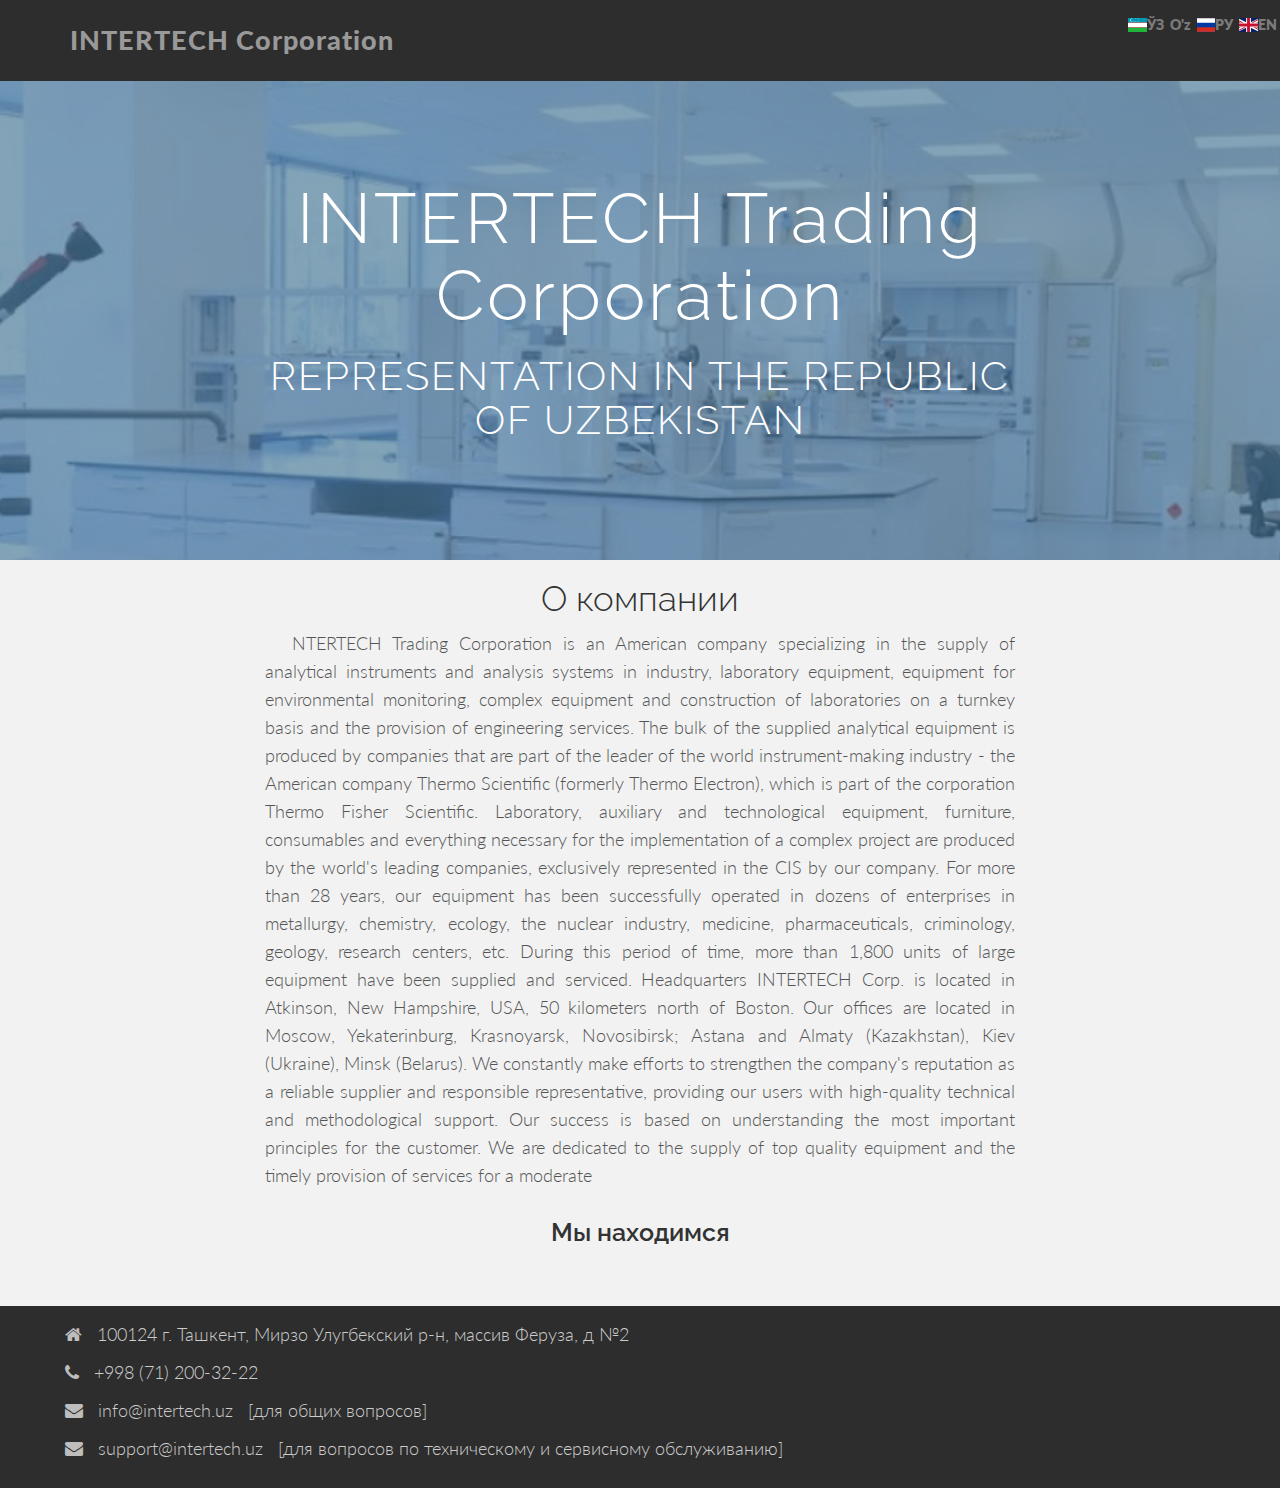
==== commit d9ad51e8: "english text" ====
--- a/en/index.html
+++ b/en/index.html
@@ -3,7 +3,7 @@
 <head>
     <meta charset="utf-8">
     <meta name="viewport" content="width=device-width, initial-scale=1.0">
-    <title>Главная</title>    
+    <title>Main</title>    
     
     <link rel="stylesheet" href="../css/bootstrap.css">
     <link rel="stylesheet" href="../css/font-awesome.min.css">
@@ -19,11 +19,11 @@
   
   <div id="div-header" class="navbar navbar-inverse navbar-fixed-top">
       <div id="lang-panel"  class="pull-right">                          
-          <a href="/uz/index.html"><span class="flag-icon flag-icon-uz"></span>ЎЗ</a>
-          <a href="/oz/index.html">O'z</a>         
-          <a href="/ru/index.html"><span class="flag-icon flag-icon-ru"></span>РУ</a>          
-          <a href="/en/index.html"><span class="flag-icon flag-icon-gb"></span>EN</a>                
-        </div>
+          <a href="https://rsergi.github.io/IntertechUZ/uz/index.html"><span class="flag-icon flag-icon-uz"></span>ЎЗ</a>
+          <a href="https://rsergi.github.io/IntertechUZ/oz/index.html">O'z</a>         
+          <a href="https://rsergi.github.io/IntertechUZ/ru/index.html"><span class="flag-icon flag-icon-ru"></span>РУ</a>          
+          <a href="https://rsergi.github.io/IntertechUZ/en/index.html"><span class="flag-icon flag-icon-gb"></span>EN</a>                
+        </div> 
     
     
     <div class="container">
@@ -41,7 +41,7 @@
             <div class="row centered">
                 <div class="col-lg-8 col-lg-offset-2">
                     <h1>INTERTECH Trading Corporation</h1>
-                    <h2>Представительство в Республике Узбекистан</h2>
+                    <h2>Representation in the Republic of Uzbekistan</h2>
                 </div>
             </div>
         </div>
@@ -52,14 +52,15 @@
         <div class="row">            
             <div class="col-lg-8 col-lg-offset-2">
                 <h4>О компании</h4>
-                <p>INTERTECH Trading Corporation - американская компания, специализирующаяся на поставках аналитических приборов и систем анализа в промышленности, лабораторного оборудования, оборудования для экологического мониторинга, комплексном оснащении и строительстве лабораторий "под ключ" и оказании инжиниринговых услуг.
-                        Основной объем поставляемого аналитического оборудования производится компаниями, входящими в состав лидера мирового приборостроения - американской компании Thermo Scientific (ранее Thermo Electron), входящей в состав корпорации Thermo Fisher Scientific. Лабораторное, вспомогательное, технологическое оборудование, мебель, расходные материалы и все необходимое для реализации комплексного проекта производятся ведущими мировыми компаниями, эксклюзивно представленными в СНГ нашей компанией.
-                        
-                        Более 28 лет наше оборудование успешно эксплуатируется на десятках предприятий в металлургии, химии, экологии, атомной промышленности, медицине, фармацевтике, криминалистике, геологии, научно-исследовательских центрах и др. За этот период времени поставлено и обслуживается более 1800 единиц крупного оборудования.
-                        Штаб-квартира INTERTECH Corp. расположена в городе Аткинсон, штат Нью-Гемпшир, США, в 50 километрах к северу от Бостона. Наши представительства расположены в Москве, Екатеринбурге, Красноярске, Новосибирске; Астане и Алматы (Казахстан), Киеве (Украина), Минске (Беларуси).
-                        Мы постоянно прилагаем усилия для укрепления репутации компании как надежного поставщика и ответственного представителя, оказывая нашим пользователям качественную техническую и методическую поддержку.
-                        Наш успех основан на понимании наиболее важных для заказчика принципов. Мы нацелены на поставку оборудования высшего качества и своевременное предоставление услуг за умеренную цену
-                        </p>                
+                <p>
+                    NTERTECH Trading Corporation is an American company specializing in the supply of analytical instruments and analysis systems in industry, laboratory equipment, equipment for environmental monitoring, complex equipment and construction of laboratories on a turnkey basis and the provision of engineering services.
+                    The bulk of the supplied analytical equipment is produced by companies that are part of the leader of the world instrument-making industry - the American company Thermo Scientific (formerly Thermo Electron), which is part of the corporation Thermo Fisher Scientific. Laboratory, auxiliary and technological equipment, furniture, consumables and everything necessary for the implementation of a complex project are produced by the world's leading companies, exclusively represented in the CIS by our company.                       
+                    For more than 28 years, our equipment has been successfully operated in dozens of enterprises in metallurgy, chemistry, ecology, the nuclear industry, medicine, pharmaceuticals, criminology, geology, research centers, etc. During this period of time, more than 1,800 units of large equipment have been supplied and serviced.
+                    Headquarters INTERTECH Corp. is located in Atkinson, New Hampshire, USA, 50 kilometers north of Boston. Our offices are located in Moscow, Yekaterinburg, Krasnoyarsk, Novosibirsk; Astana and Almaty (Kazakhstan), Kiev (Ukraine), Minsk (Belarus).
+                    We constantly make efforts to strengthen the company's reputation as a reliable supplier and responsible representative, providing our users with high-quality technical and methodological support.
+                    Our success is based on understanding the most important principles for the customer. We are dedicated to the supply of top quality equipment and the timely provision of services for a moderate
+
+                </p>                
             </div>   
             
         </div>
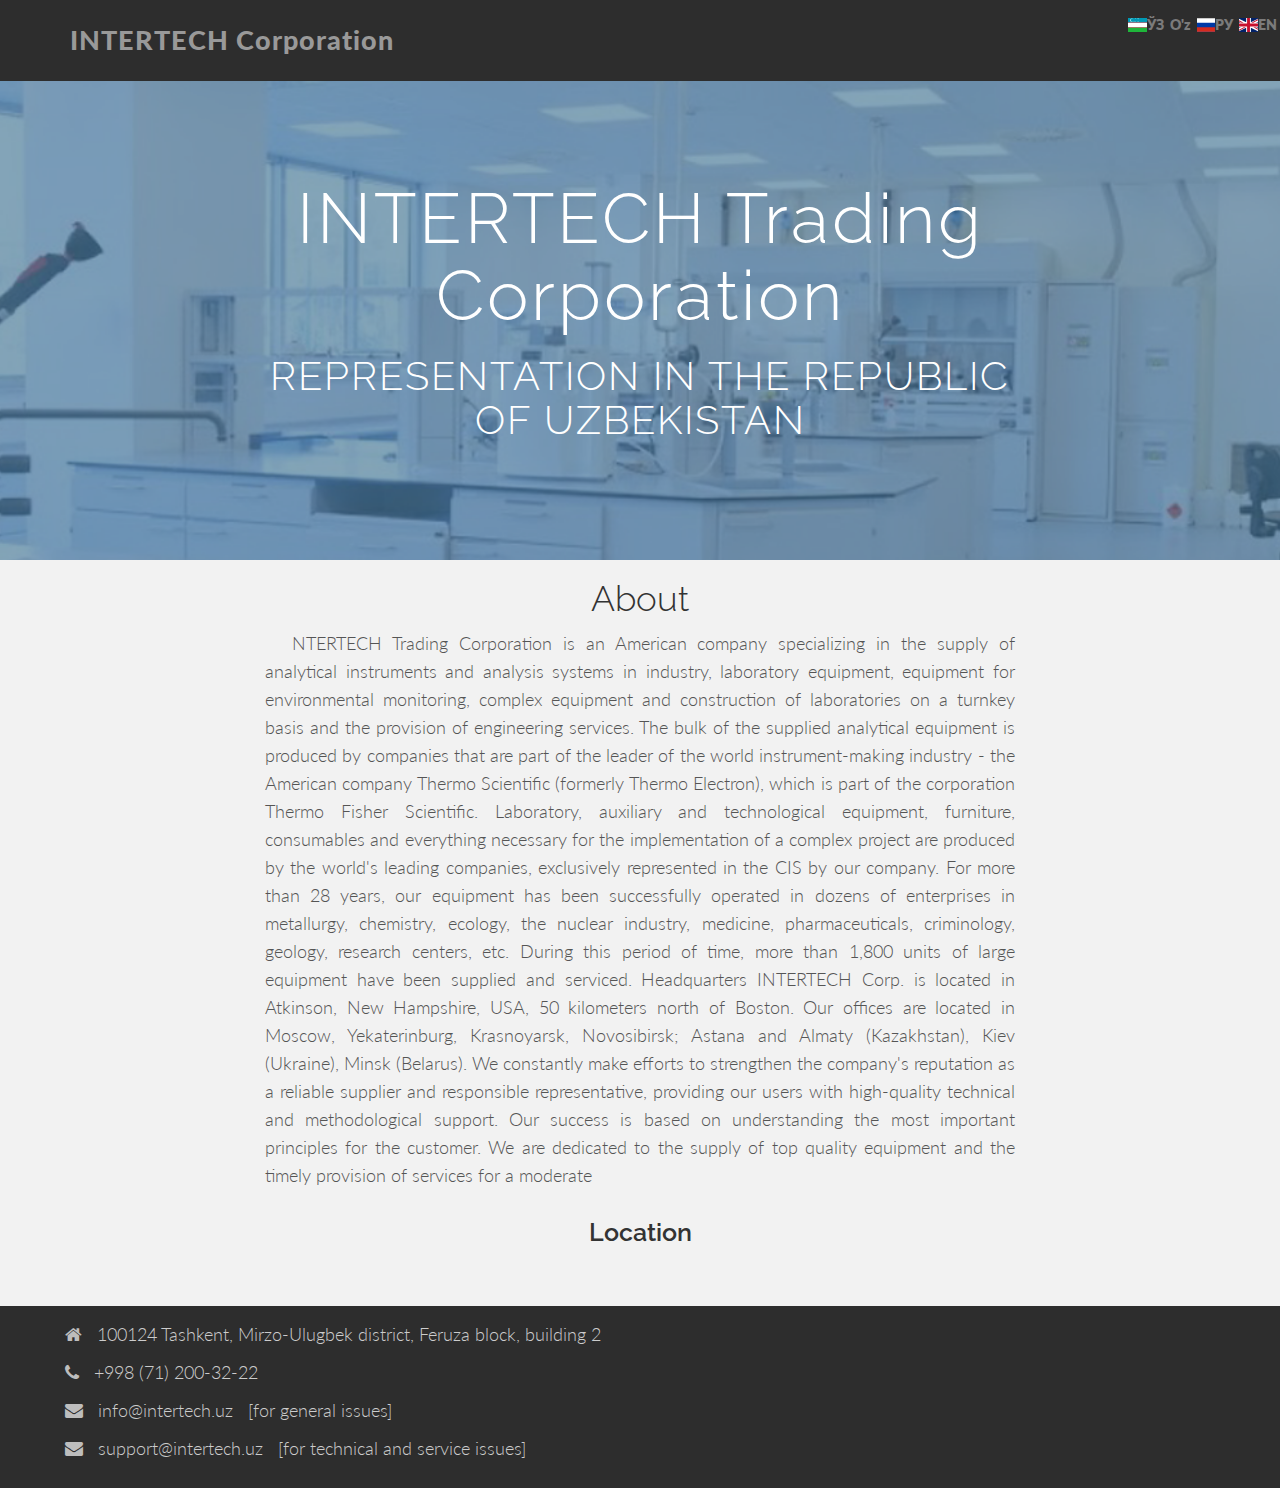
==== commit ff19bc81: "english text - 2" ====
--- a/en/index.html
+++ b/en/index.html
@@ -51,7 +51,7 @@
     <div class="container wb">
         <div class="row">            
             <div class="col-lg-8 col-lg-offset-2">
-                <h4>О компании</h4>
+                <h4>About</h4>
                 <p>
                     NTERTECH Trading Corporation is an American company specializing in the supply of analytical instruments and analysis systems in industry, laboratory equipment, equipment for environmental monitoring, complex equipment and construction of laboratories on a turnkey basis and the provision of engineering services.
                     The bulk of the supplied analytical equipment is produced by companies that are part of the leader of the world instrument-making industry - the American company Thermo Scientific (formerly Thermo Electron), which is part of the corporation Thermo Fisher Scientific. Laboratory, auxiliary and technological equipment, furniture, consumables and everything necessary for the implementation of a complex project are produced by the world's leading companies, exclusively represented in the CIS by our company.                       
@@ -70,7 +70,7 @@
     <div id='map' class="container">
         <div class="row">
             <div class="col-lg-8 col-lg-offset-2">
-                <h4>Мы находимся</h4>
+                <h4>Location</h4>
                 <script type="text/javascript" charset="utf-8" async src="https://api-maps.yandex.ru/services/constructor/1.0/js/?um=constructor%3A7fb17a33a4f2a6523416677394ee7373f400a5238b3967ca193303adce1531c1&amp;width=800&amp;height=400&amp;lang=ru_RU&amp;scroll=true"></script>
             </div>
         </div>
@@ -81,7 +81,7 @@
         <div class="container">
             <div class="row">
                 <i class="fa fa-home"></i>
-                <span>100124 г. Ташкент, Мирзо Улугбекский р-н, массив Феруза, д №2</span>                
+                <span>100124 Tashkent, Mirzo-Ulugbek district, Feruza block, building 2</span>                
             </div>
             <div class="row">
                 <i class="fa fa-phone"></i>
@@ -90,12 +90,12 @@
             <div class="row">
                 <i class="fa fa-envelope"></i>
                 <a href="mailto:info@intertech.uz" class="company-href">info@intertech.uz</a> 
-                <span class="address-description">[для общих вопросов]</span>               
+                <span class="address-description">[for general issues]</span>               
             </div>
             <div class="row">
                 <i class="fa fa-envelope"></i>
                 <a href="mailto:support@intertech.uz" class="company-href">support@intertech.uz</a> 
-                <span class="address-description">[для вопросов по техническому и сервисному обслуживанию]</span>               
+                <span class="address-description">[for technical and service issues]</span>               
             </div>
         </div>
     </div>
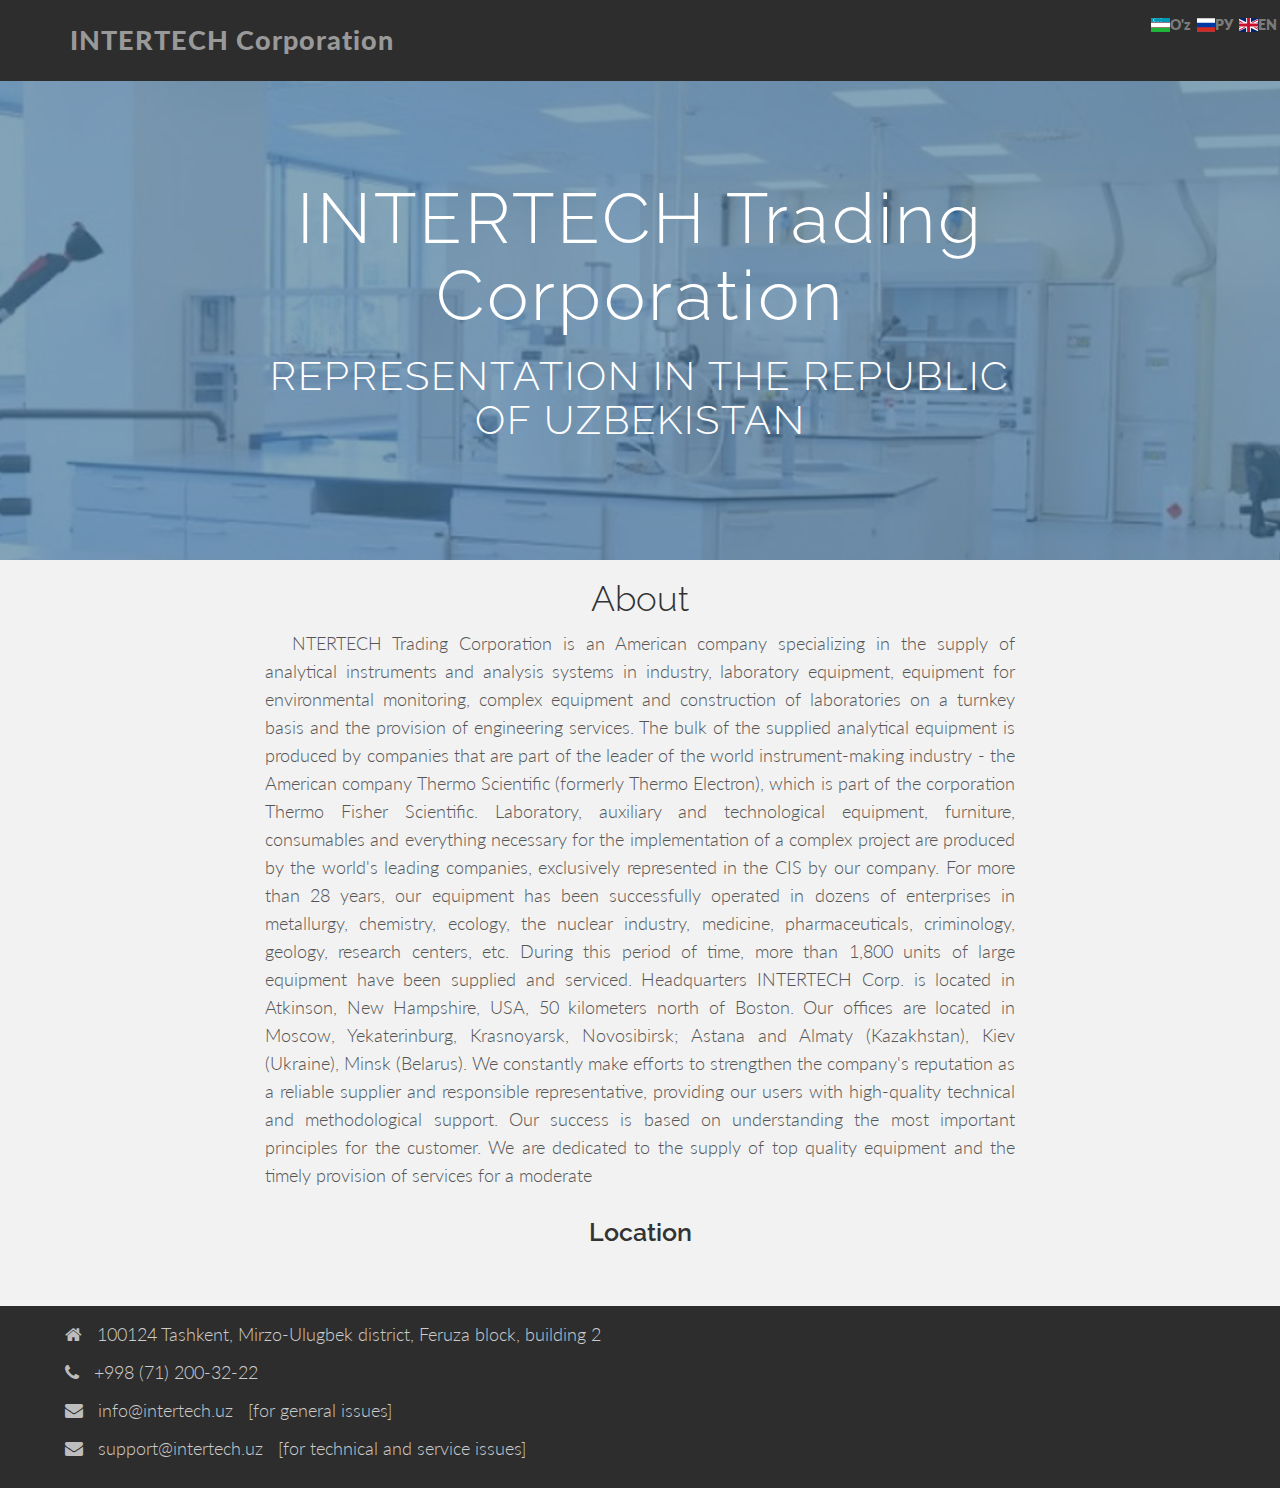
==== commit 14be008d: "перевод на узб. латиница" ====
--- a/en/index.html
+++ b/en/index.html
@@ -19,8 +19,8 @@
   
   <div id="div-header" class="navbar navbar-inverse navbar-fixed-top">
       <div id="lang-panel"  class="pull-right">                          
-          <a href="https://rsergi.github.io/IntertechUZ/uz/index.html"><span class="flag-icon flag-icon-uz"></span>ЎЗ</a>
-          <a href="https://rsergi.github.io/IntertechUZ/oz/index.html">O'z</a>         
+          <!-- <a href="https://rsergi.github.io/IntertechUZ/uz/index.html"><span class="flag-icon flag-icon-uz"></span>ЎЗ</a> -->
+          <a href="https://rsergi.github.io/IntertechUZ/oz/index.html"><span class="flag-icon flag-icon-uz"></span>O'z</a>         
           <a href="https://rsergi.github.io/IntertechUZ/ru/index.html"><span class="flag-icon flag-icon-ru"></span>РУ</a>          
           <a href="https://rsergi.github.io/IntertechUZ/en/index.html"><span class="flag-icon flag-icon-gb"></span>EN</a>                
         </div> 
@@ -71,7 +71,7 @@
         <div class="row">
             <div class="col-lg-8 col-lg-offset-2">
                 <h4>Location</h4>
-                <script type="text/javascript" charset="utf-8" async src="https://api-maps.yandex.ru/services/constructor/1.0/js/?um=constructor%3A7fb17a33a4f2a6523416677394ee7373f400a5238b3967ca193303adce1531c1&amp;width=800&amp;height=400&amp;lang=ru_RU&amp;scroll=true"></script>
+                <script type="text/javascript" charset="utf-8" async src="https://api-maps.yandex.ru/services/constructor/1.0/js/?um=constructor%3A7fb17a33a4f2a6523416677394ee7373f400a5238b3967ca193303adce1531c1&amp;width=800&amp;height=400&amp;lang=en_US&amp;scroll=true"></script>
             </div>
         </div>
     </div>
